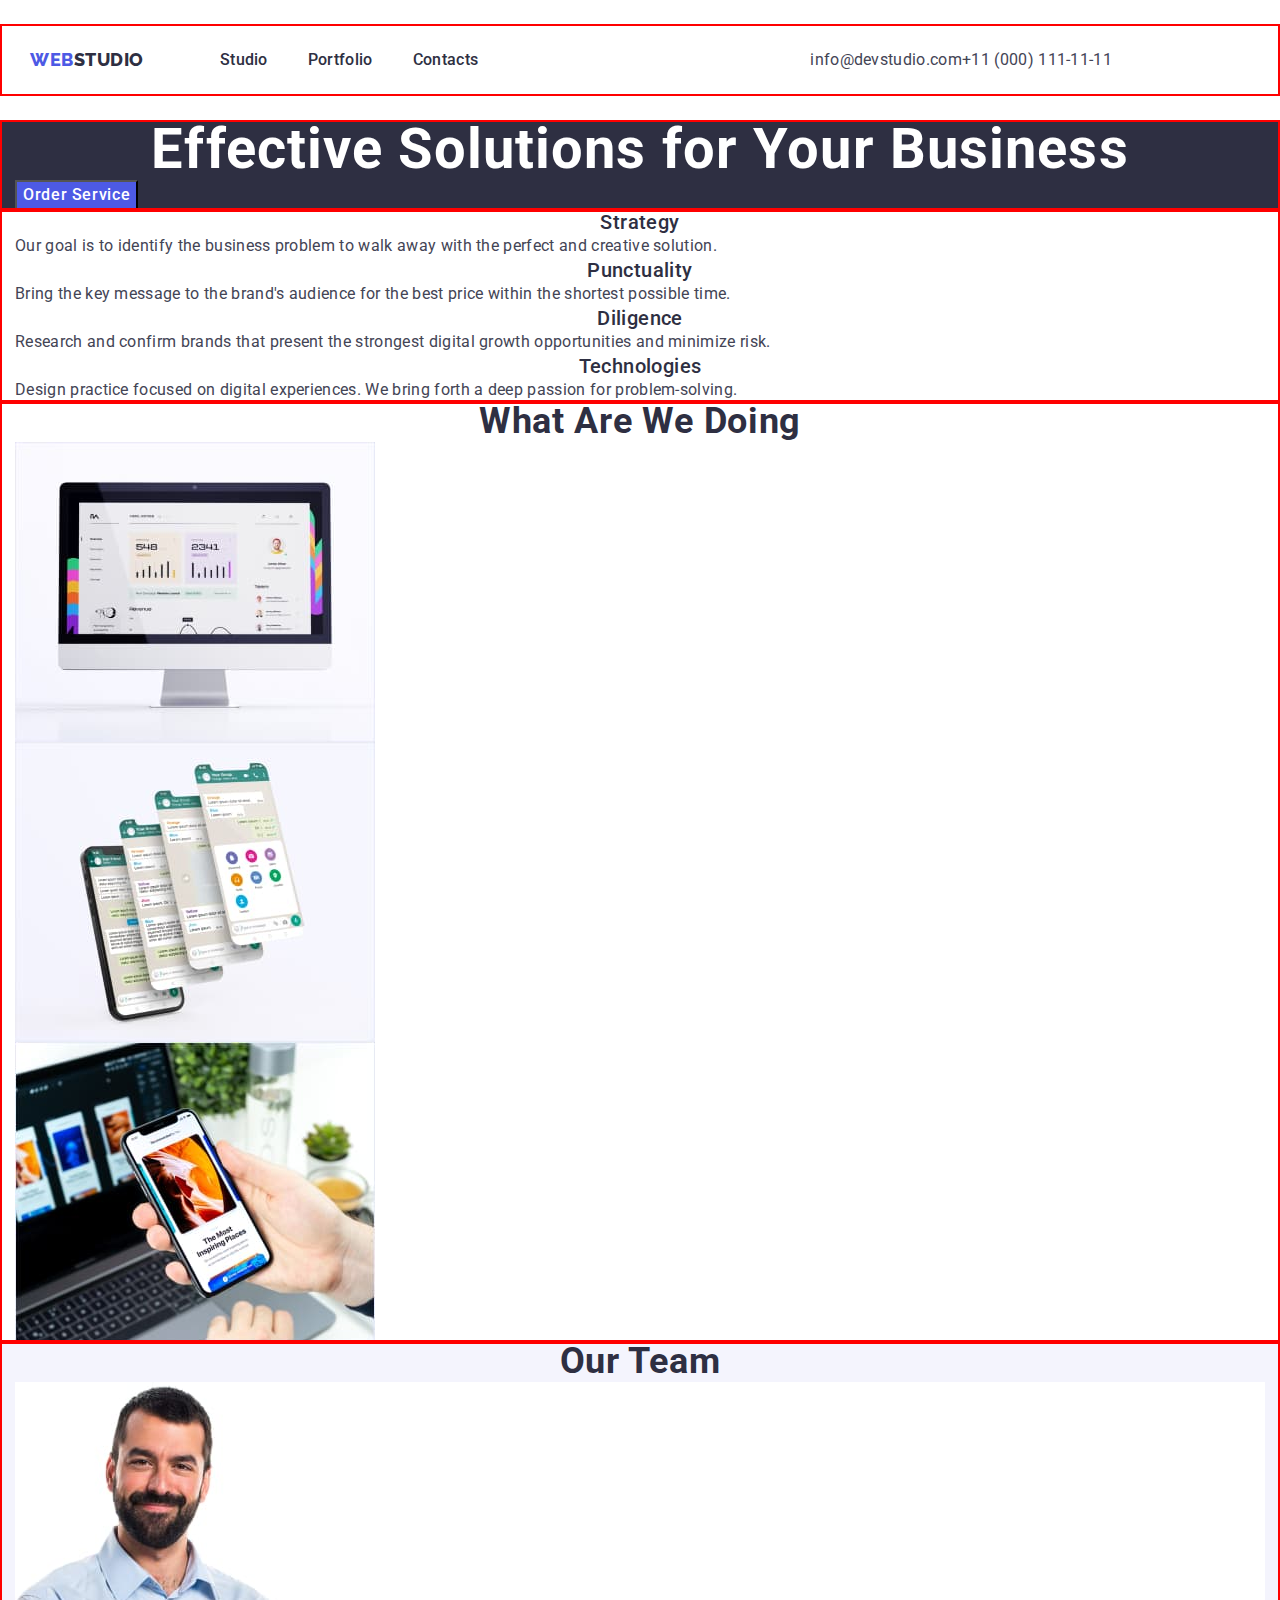
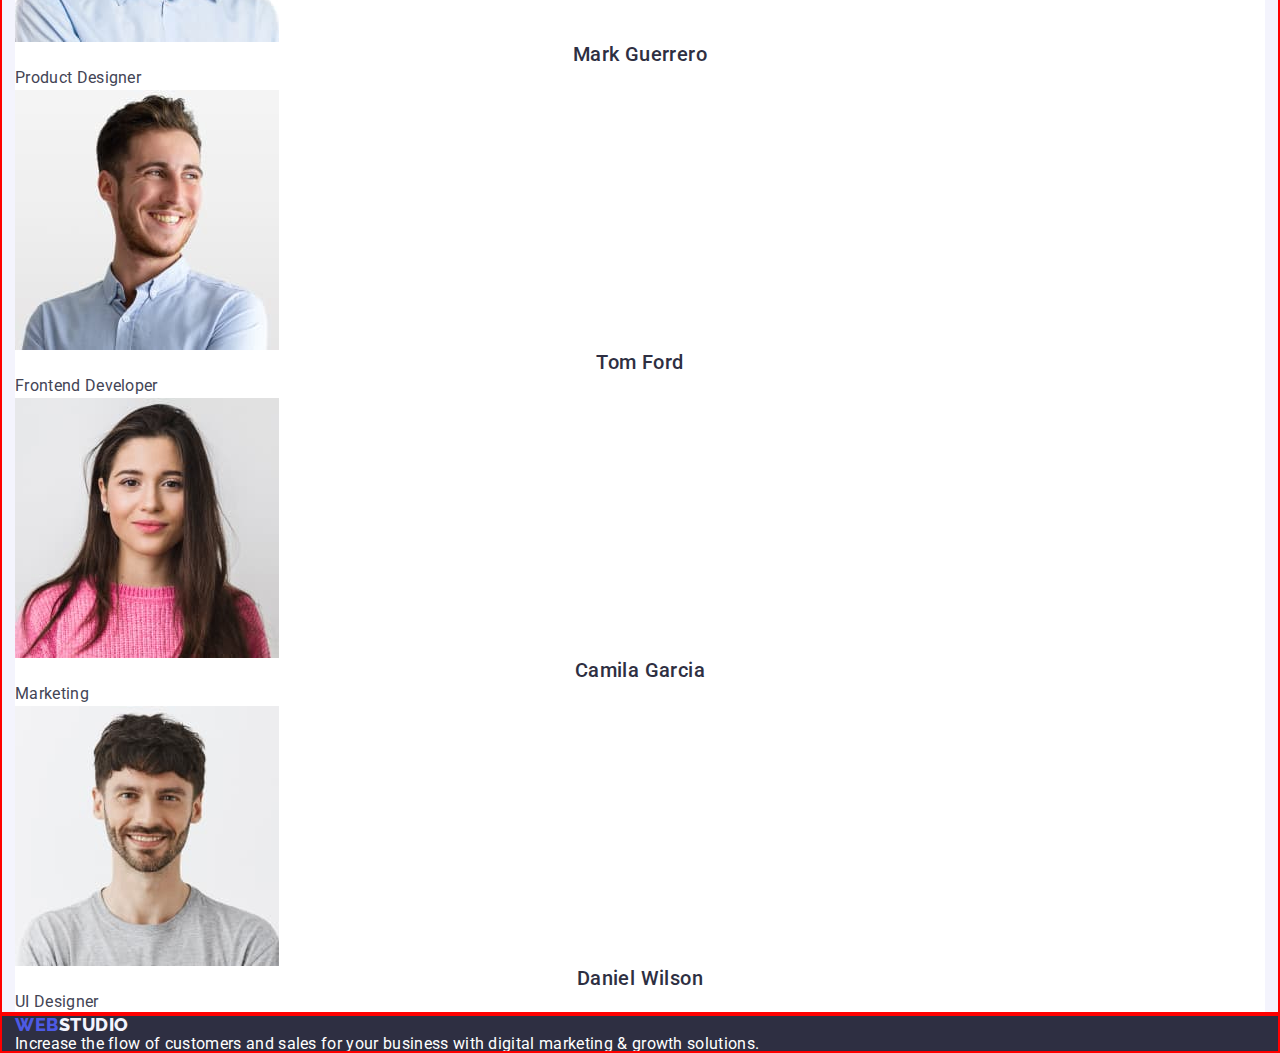
==== index.html @ abe0b6b9 "Home-work 03" ====
<!DOCTYPE html>
<html lang="en">
  <head>
    <meta charset="UTF-8" />
    <meta http-equiv="X-UA-Compatible" content="IE=edge" />
    <meta name="viewport" content="width=device-width, initial-scale=1.0" />
    <title>Document</title>
    <!--  font links  -->

    <link rel="preconnect" href="https://fonts.googleapis.com" />
    <link rel="preconnect" href="https://fonts.gstatic.com" crossorigin />
    <link
      href="https://fonts.googleapis.com/css2?family=Raleway:wght@800&family=Roboto:wght@400;500;700&display=swap"
      rel="stylesheet" />

    <!--  Nornalize  -->

    <link
      href="https://cdn.jsdelivr.net/npm/modern-normalize@1.1.0/modern-normalize.min.css"
      rel="stylesheet" />

    <!-- Style css -->

    <link rel="stylesheet" href="./css/style.css" />
  </head>
  <body>
    <!-- nav menu -->

    <header class="page-header">
      <div class="header-container container">
        <nav class="navigation">
          <a class="link nav-link" href="./index.html"
            >Web<span>Studio</span>
          </a>
          <ul class="list nav-list">
            <li>
              <a
                class="link nav-link-list"
                href="./index.html"
                target="_blank"
                rel="noreferrer noopener"
                >Studio</a
              >
            </li>
            <li>
              <a
                class="link nav-link-list"
                href="./portfolio.html"
                target="_blank"
                rel="noreferrer noopener"
                >Portfolio
              </a>
            </li>
            <li>
              <a class="link nav-link-list" href="">Contacts </a>
            </li>
          </ul>
        </nav>
        <address class="link contact">
          <ul class="list contact-list">
            <li>
              <a class="link contact-list-item" href="mailto:info@devstudio.com"
                >info@devstudio.com
              </a>
            </li>
            <li>
              <a class="link contact-list-item" href="tel:+110001111111"
                >+11 (000) 111-11-11
              </a>
            </li>
          </ul>
        </address>
      </div>
    </header>

    <!--   main   -->
    <main>
      <section class="hero">
        <div class="container">
          <h1 class="hero-title">Effective Solutions for Your Business</h1>
          <button class="pointer btn-dark" type="button">Order Service</button>
        </div>
      </section>
      <section class="strategy">
        <div class="container">
          <h2 class="title-desc" hidden>header2</h2>
          <ul class="list">
            <li>
              <h3 class="title-name">Strategy</h3>
              <p class="desc">
                Our goal is to identify the business problem to walk away with
                the perfect and creative solution.
              </p>
            </li>
            <li>
              <h3 class="title-name">Punctuality</h3>
              <p class="desc">
                Bring the key message to the brand's audience for the best price
                within the shortest possible time.
              </p>
            </li>
            <li>
              <h3 class="title-name">Diligence</h3>
              <p class="desc">
                Research and confirm brands that present the strongest digital
                growth opportunities and minimize risk.
              </p>
            </li>
            <li>
              <h3 class="title-name">Technologies</h3>
              <p class="desc">
                Design practice focused on digital experiences. We bring forth a
                deep passion for problem-solving.
              </p>
            </li>
          </ul>
        </div>
      </section>
      <section class="subjekt">
        <div class="container">
          <h2 class="title-desc">What are we doing</h2>
          <ul class="list">
            <li>
              <img
                src="./images/1.jpg"
                alt="a screen"
                width="360"
                height="300" />
            </li>
            <li>
              <img
                src="./images/rect.jpg"
                alt="a phones"
                width="360"
                height="300" />
            </li>
            <li>
              <img
                src="./images/rectangle.jpg"
                alt="a smartphone"
                width="360"
                height="300" />
            </li>
          </ul>
        </div>
      </section>
      <section class="team-content">
        <div class="container">
          <h2 class="title-desc">Our Team</h2>
          <ul class="list">
            <li class="team-list-item">
              <img
                src="./images/team/1.jpg"
                alt="Photo team member"
                width="264"
                height="260" />
              <h3 class="title-name">Mark Guerrero</h3>
              <p class="desc">Product Designer</p>
            </li>
            <li class="team-list-item">
              <img
                src="./images/team/2.jpg"
                alt="Photo team member"
                width="264"
                height="260" />
              <h3 class="title-name">Tom Ford</h3>
              <p class="desc">Frontend Developer</p>
            </li>
            <li class="team-list-item">
              <img
                src="./images/team/3.jpg"
                alt="Photo team member"
                width="264"
                height="260" />
              <h3 class="title-name">Camila Garcia</h3>
              <p class="desc">Marketing</p>
            </li>
            <li class="team-list-item">
              <img
                src="./images/team/4.jpg"
                alt="Photo team member"
                width="264"
                height="260" />
              <h3 class="title-name">Daniel Wilson</h3>
              <p class="desc">UI Designer</p>
            </li>
          </ul>
        </div>
      </section>
    </main>

    <!-- footer    -->
    <footer class="page-footer" id="contact">
      <div class="container">
        <a class="link footer-link" href="./index.html"
          >Web<span class="text">Studio</span></a
        >
        <p class="desc-dark">
          Increase the flow of customers and sales for your business with
          digital marketing &amp; growth solutions.
        </p>
      </div>
    </footer>
  </body>
</html>
---- css/style.css ----
:root {
  --font-family: "Roboto", sans-serif;
  --font-family-logo: "Raleway", sans-serif;

  --color-iris: rgba(77, 90, 229, 1);
  --color-ocean: rgba(64, 75, 191, 1);
  --color-white: rgba(255, 255, 255, 1);
  --color-navy-blue: rgba(46, 47, 66, 1);

  --color-green: rgba(49, 208, 170, 1);
  --color-slate: rgba(67, 68, 85, 1);
  --color-cornflower: rgba(231, 233, 252, 1);
  --color-navy-blue-modal: rgba(46, 47, 66, 0.4);
  --color-grey: rgba(46, 47, 66, 0.7);
  --color-cloud: rgba(244, 244, 253, 1);
  --color-dairy: rgba(252, 252, 252, 1);
}
* {
  box-sizing: border-box;
}

/* resrt start */

ul {
  margin: 0;
  padding: 0;
  list-style: none;
}

h1,
h2,
h3,
h4,
h5,
h6,
p {
  margin: 0;
}

img {
  display: block;
}

.list {
  list-style: none;
  margin: 0;
  padding: 0;
}

.link {
  text-decoration: none;
  font-style: normal;
}
/* resrt end */

.container {
  width: 1158 px;
  margin-right: auto;
  margin-left: auto;
  padding-left: 15px;
  padding-right: 15px;

  outline: 2px solid red;
  outline-offset: -2px;
}

body {
  font-family: var(--font-family);
  color: var(--color-slate);
  background-color: var(--color-white);
}

/* nav style */

.header-container,
.navigation {
  display: flex;
  flex-direction: row;
  align-items: center;
  margin-top: 24px;
  margin-bottom: 24px;
}

.nav-link {
  font-family: var(--font-family-logo);
  font-weight: 800;
  font-size: 18px;
  line-height: 1.17;
  letter-spacing: 0.03em;
  text-transform: uppercase;
  color: var(--color-iris);
  /* pozition */
  margin-right: 76px;
  margin-left: 15px;
}

.nav-link > span {
  font-family: var(--font-family-logo);
  font-weight: 800;
  font-size: 18px;
  line-height: 1.17;
  letter-spacing: 0.03em;
  text-transform: uppercase;
  color: var(--color-navy-blue);
}

.contact-list-mail {
  margin-right: 40px;
}
.contact-list-tel {
  margin-right: 15px;
}

.tel {
  margin-right: 156px;
}

.nav-list {
  display: flex;
  flex-direction: row;
  align-items: flex-start;
  gap: 40px;
  margin-right: 332px;
}

.contact-list {
  display: flex;
  flex-direction: row;
  align-items: center;
}
.footer-link {
  font-family: var(--font-family-logo);
  font-weight: 800;
  font-size: 18px;
  line-height: 1.17;
  letter-spacing: 0.03em;
  text-transform: uppercase;
  color: var(--color-iris);
}
.text {
  font-family: var(--font-family-logo);
  font-weight: 800;
  font-size: 18px;
  line-height: 1.17;
  letter-spacing: 0.03em;
  text-transform: uppercase;
  color: var(--color-cloud);
}
.nav-link-list {
  font-weight: 500;
  font-size: 16px;
  line-height: 1.5;
  color: var(--color-navy-blue);
  letter-spacing: 0.02em;
}
.nav-link-list:hover,
.nav-link-list:focus {
  color: var(--color-ocean);
}
.contact-list-item {
  font-weight: 400;
  font-size: 16px;
  line-height: 1.5;
  color: var(--color-slate);
  letter-spacing: 0.02em;
}
.contact-list-item:active,
.contact-list-item:hover,
.contact-list-item:focus {
  color: var(--color-ocean);
}
.hero {
  background-color: var(--color-navy-blue);
}
.hero-title {
  font-weight: 700;
  font-size: 56px;
  line-height: 1.07;
  color: var(--color-white);
  text-align: center;
  letter-spacing: 0.02em;
}
.pointer {
  cursor: pointer;
}
.btn-dark {
  font-family: var(--font-family);
  font-weight: 500;
  font-size: 16px;
  line-height: 1.5;
  color: var(--color-white);
  background-color: var(--color-iris);
  letter-spacing: 0.04em;
}
.btn-iris {
  font-family: var(--font-family);
  font-weight: 500;
  font-size: 16px;
  line-height: 1.5;
  color: var(--color-iris);
  background-color: var(--color-cloud);
  letter-spacing: 0.04em;
}
.btn-dark:hover,
.btn-iris:hover,
.btn-dark:focus,
.btn-iris:focus {
  color: var(--color-white);
  background-color: var(--color-ocean);
}
.title-desc {
  font-weight: 700;
  font-size: 36px;
  line-height: 1.11;
  text-align: center;
  letter-spacing: 0.02em;
  text-transform: capitalize;
  color: var(--color-navy-blue);
}
.title-name {
  font-weight: 500;
  font-size: 20px;
  line-height: 1.2;
  text-align: center;
  letter-spacing: 0.02em;
  text-transform: capitalize;
  color: var(--color-navy-blue);
}
.desc {
  font-weight: 400;
  font-size: 16px;
  line-height: 1.5;
  letter-spacing: 0.02em;
  color: var(--color-slate);
}
.desc-dark {
  font-weight: 400;
  font-size: 16px;
  line-height: 1.11;
  color: var(--color-white);
  background-color: #2e2f42;
  letter-spacing: 0.02em;
}
.team-content {
  background-color: var(--color-cloud);
}
.team-list-item {
  background-color: var(--color-white);
}
.page-footer {
  background-color: var(--color-navy-blue);
}
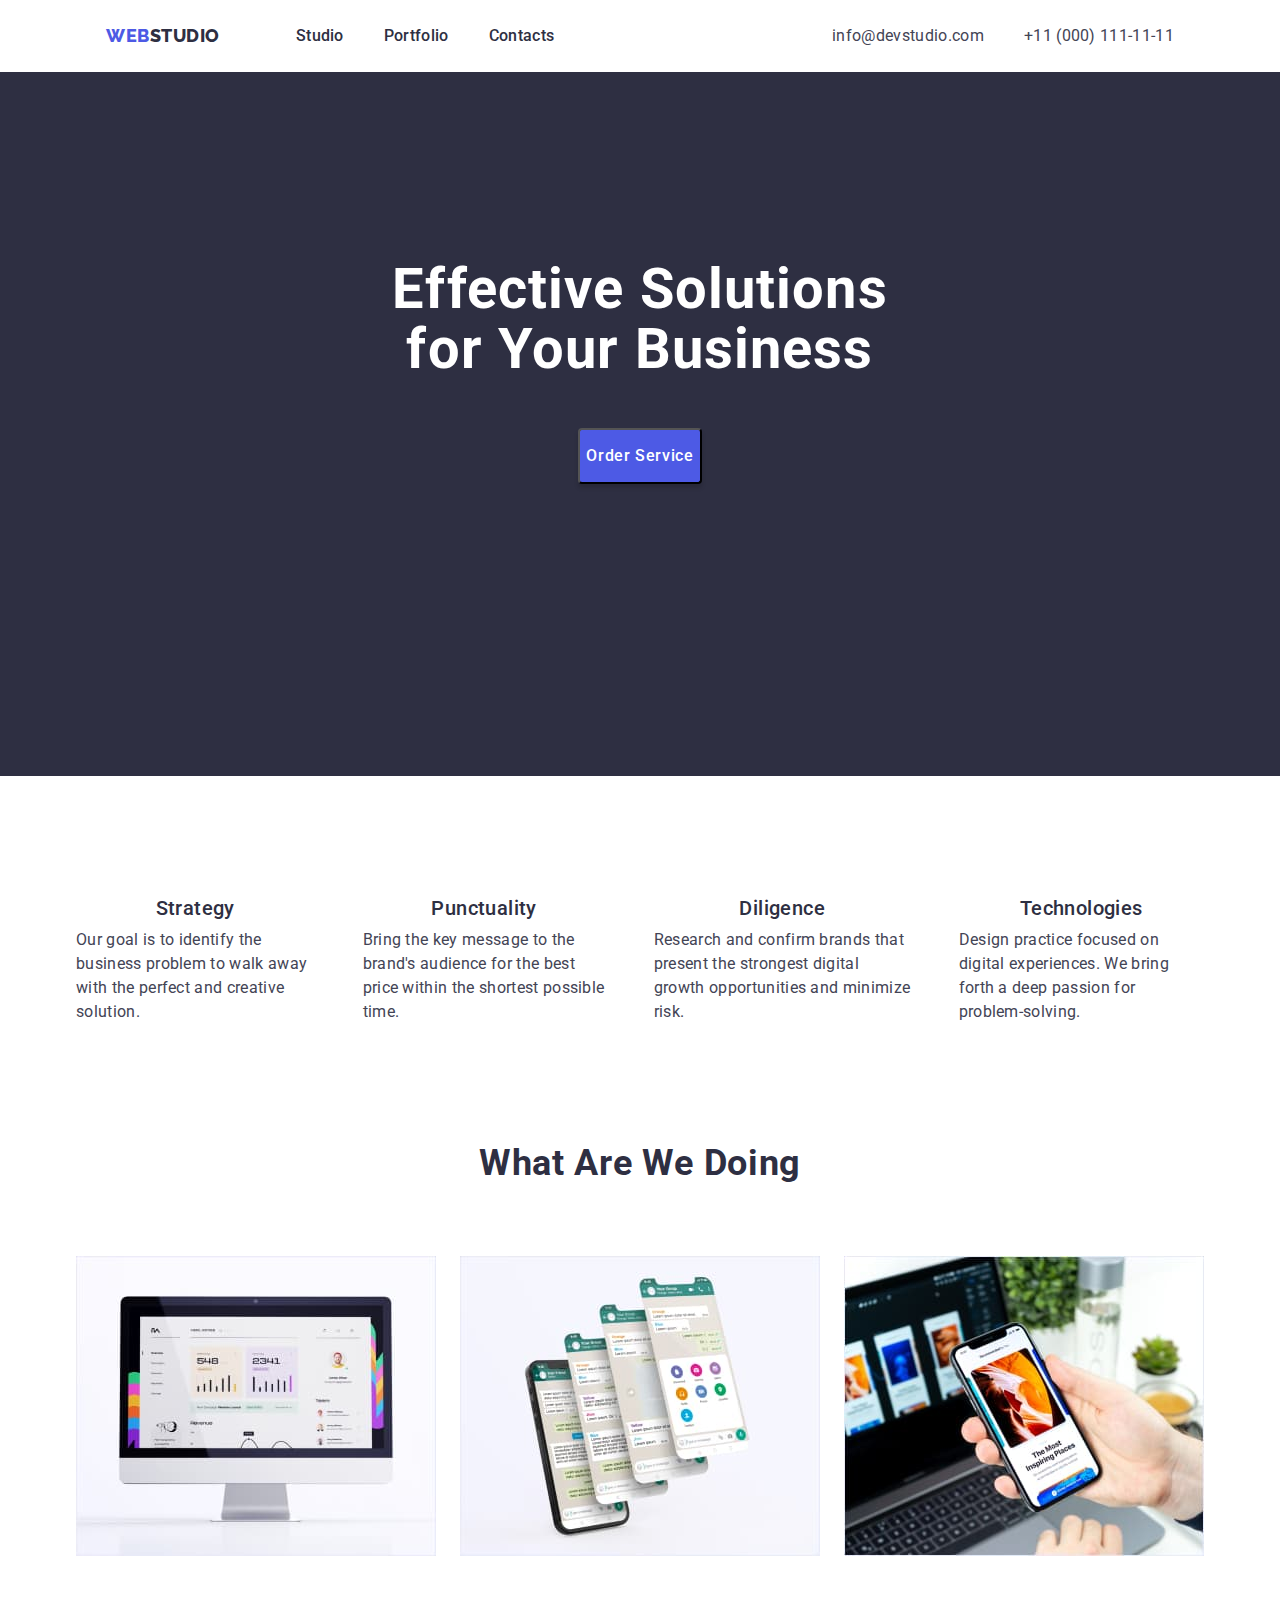
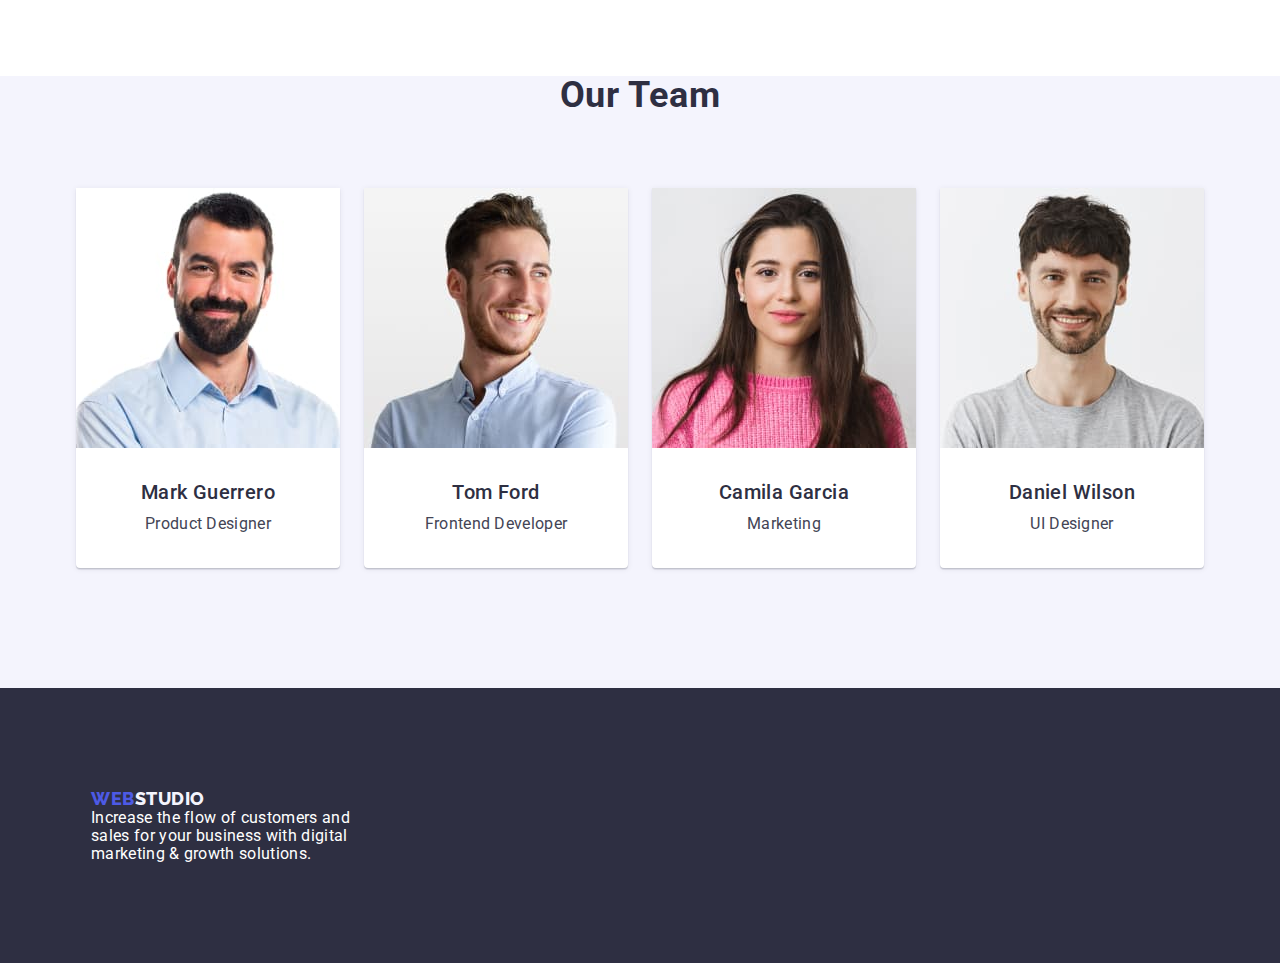
==== commit 90d73eb1: "home work css" ====
--- a/index.html
+++ b/index.html
@@ -76,37 +76,37 @@
     <!--   main   -->
     <main>
       <section class="hero">
-        <div class="container">
+        <div class="hero-container container">
           <h1 class="hero-title">Effective Solutions for Your Business</h1>
-          <button class="pointer btn-dark" type="button">Order Service</button>
+          <button class="btn btn-dark" type="button">Order Service</button>
         </div>
       </section>
       <section class="strategy">
-        <div class="container">
-          <h2 class="title-desc" hidden>header2</h2>
-          <ul class="list">
-            <li>
+        <div class="list-container container">
+          <h2 class="visually-hidden" hidden>header2</h2>
+          <ul class="list-content list">
+            <li class="list-content-item">
               <h3 class="title-name">Strategy</h3>
               <p class="desc">
                 Our goal is to identify the business problem to walk away with
                 the perfect and creative solution.
               </p>
             </li>
-            <li>
+            <li class="list-content-item">
               <h3 class="title-name">Punctuality</h3>
               <p class="desc">
                 Bring the key message to the brand's audience for the best price
                 within the shortest possible time.
               </p>
             </li>
-            <li>
+            <li class="list-content-item">
               <h3 class="title-name">Diligence</h3>
               <p class="desc">
                 Research and confirm brands that present the strongest digital
                 growth opportunities and minimize risk.
               </p>
             </li>
-            <li>
+            <li class="list-content-item">
               <h3 class="title-name">Technologies</h3>
               <p class="desc">
                 Design practice focused on digital experiences. We bring forth a
@@ -117,24 +117,24 @@
         </div>
       </section>
       <section class="subjekt">
-        <div class="container">
+        <div class="content-container container">
           <h2 class="title-desc">What are we doing</h2>
-          <ul class="list">
-            <li>
+          <ul class="part-list list">
+            <li class="part-list-item">
               <img
                 src="./images/1.jpg"
                 alt="a screen"
                 width="360"
                 height="300" />
             </li>
-            <li>
+            <li class="part-list-item">
               <img
                 src="./images/rect.jpg"
                 alt="a phones"
                 width="360"
                 height="300" />
             </li>
-            <li>
+            <li class="part-list-item">
               <img
                 src="./images/rectangle.jpg"
                 alt="a smartphone"
@@ -145,11 +145,12 @@
         </div>
       </section>
       <section class="team-content">
-        <div class="container">
+        <div class="team-container container">
           <h2 class="title-desc">Our Team</h2>
-          <ul class="list">
-            <li class="team-list-item">
-              <img
+          <ul class="team-list list">
+            <li class="team-list-item">
+              <img
+                class="team-img"
                 src="./images/team/1.jpg"
                 alt="Photo team member"
                 width="264"
@@ -159,6 +160,7 @@
             </li>
             <li class="team-list-item">
               <img
+                class="team-img"
                 src="./images/team/2.jpg"
                 alt="Photo team member"
                 width="264"
@@ -168,6 +170,7 @@
             </li>
             <li class="team-list-item">
               <img
+                class="team-img"
                 src="./images/team/3.jpg"
                 alt="Photo team member"
                 width="264"
@@ -177,6 +180,7 @@
             </li>
             <li class="team-list-item">
               <img
+                class="team-img"
                 src="./images/team/4.jpg"
                 alt="Photo team member"
                 width="264"
@@ -191,10 +195,10 @@
 
     <!-- footer    -->
     <footer class="page-footer" id="contact">
-      <div class="container">
+      <div class="footer-container container">
         <a class="link footer-link" href="./index.html"
-          >Web<span class="text">Studio</span></a
-        >
+          >Web<span class="text">Studio</span>
+        </a>
         <p class="desc-dark">
           Increase the flow of customers and sales for your business with
           digital marketing &amp; growth solutions.
--- a/css/style.css
+++ b/css/style.css
@@ -14,6 +14,8 @@
   --color-grey: rgba(46, 47, 66, 0.7);
   --color-cloud: rgba(244, 244, 253, 1);
   --color-dairy: rgba(252, 252, 252, 1);
+
+  --indent: 24px;
 }
 * {
   box-sizing: border-box;
@@ -39,6 +41,8 @@
 
 img {
   display: block;
+  max-width: 100%;
+  height: auto;
 }
 
 .list {
@@ -57,11 +61,9 @@
   width: 1158 px;
   margin-right: auto;
   margin-left: auto;
-  padding-left: 15px;
-  padding-right: 15px;
-
-  outline: 2px solid red;
-  outline-offset: -2px;
+
+  /* outline: 2px solid red;
+  outline-offset: -2px;*/
 }
 
 body {
@@ -72,13 +74,21 @@
 
 /* nav style */
 
-.header-container,
+.header-container {
+  display: flex;
+  flex-direction: row;
+  align-items: center;
+  justify-content: space-between;
+  padding-left: 15px;
+  padding-right: 15px;
+}
+
 .navigation {
   display: flex;
   flex-direction: row;
   align-items: center;
-  margin-top: 24px;
-  margin-bottom: 24px;
+  justify-content: space-between;
+  margin-right: auto;
 }
 
 .nav-link {
@@ -104,30 +114,252 @@
   color: var(--color-navy-blue);
 }
 
-.contact-list-mail {
-  margin-right: 40px;
-}
-.contact-list-tel {
-  margin-right: 15px;
-}
-
-.tel {
-  margin-right: 156px;
-}
-
 .nav-list {
   display: flex;
   flex-direction: row;
   align-items: flex-start;
   gap: 40px;
-  margin-right: 332px;
+  padding-top: 24px;
+  padding-bottom: 24px;
 }
 
 .contact-list {
   display: flex;
+  align-items: center;
+  justify-content: space-between;
+  gap: 40px;
+  margin-right: 15px;
+  padding-top: 24px;
+  padding-bottom: 24px;
+}
+
+.nav-link-list {
+  font-weight: 500;
+  font-size: 16px;
+  line-height: 1.5;
+  color: var(--color-navy-blue);
+  letter-spacing: 0.02em;
+}
+.nav-link-list:hover,
+.nav-link-list:focus {
+  color: var(--color-ocean);
+}
+
+.contact-list-item:active,
+.contact-list-item:hover,
+.contact-list-item:focus {
+  color: var(--color-ocean);
+}
+
+.contact-list-item {
+  font-weight: 400;
+  font-size: 16px;
+  line-height: 1.5;
+  color: var(--color-slate);
+  letter-spacing: 0.02em;
+}
+
+/* HERO SECTION */
+
+.hero-container {
+  display: block;
+  padding-top: 188px;
+  padding-bottom: 292px;
+}
+
+.hero-title {
+  margin-left: auto;
+  margin-right: auto;
+  margin-bottom: 48px;
+}
+
+.text {
+  font-family: var(--font-family-logo);
+  font-weight: 800;
+  font-size: 18px;
+  line-height: 1.17;
+  letter-spacing: 0.03em;
+  text-transform: uppercase;
+  color: var(--color-cloud);
+}
+
+.hero {
+  background-color: var(--color-navy-blue);
+}
+
+.hero-title {
+  font-weight: 700;
+  font-size: 56px;
+  line-height: 1.07;
+  color: var(--color-white);
+  text-align: center;
+  letter-spacing: 0.02em;
+  width: 496px;
+  height: 120px;
+}
+
+.btn {
+  display: block;
+  max-width: 169px;
+  min-height: 56px;
+  padding: 16px, 32px;
+  margin-left: auto;
+  margin-right: auto;
+}
+
+.btn-dark {
+  font-family: var(--font-family);
+  font-weight: 500;
+  font-size: 16px;
+  line-height: 1.5;
+  color: var(--color-white);
+  background-color: var(--color-iris);
+  letter-spacing: 0.04em;
+  cursor: pointer;
+  box-shadow: 0px 4px 4px rgba(0, 0, 0, 0.15);
+  border-radius: 4px;
+}
+
+.btn-iris {
+  font-family: var(--font-family);
+  font-weight: 500;
+  font-size: 16px;
+  line-height: 1.5;
+  color: var(--color-iris);
+  background-color: var(--color-cloud);
+  letter-spacing: 0.04em;
+  cursor: pointer;
+  border: 1px solid var(--color-cornflower);
+  border-radius: 4px;
+}
+
+.btn-dark:hover,
+.btn-iris:hover,
+.btn-dark:focus,
+.btn-iris:focus {
+  color: var(--color-white);
+  background-color: var(--color-ocean);
+}
+
+/* SECONDER SECTION strategy */
+
+.list-container {
+  display: flex;
+  width: 1128px;
+  align-items: flex-start;
+  justify-content: space-between;
+}
+
+.list-content {
+  display: flex;
+  align-items: flex-start;
+  padding-top: 120px;
+  padding-bottom: 120px;
+  gap: 24px;
+}
+
+.list-content-item {
+  margin-right: 24px;
+}
+
+.title {
+  margin-bottom: 8px;
+}
+
+.list-content-item:last-child {
+  margin-right: 0;
+}
+
+.visually-hidden {
+  position: absolute;
+  width: 1px;
+  height: 1px;
+  margin: -1px;
+  border: 0;
+  padding: 0;
+
+  white-space: nowrap;
+  clip-path: inset(100%);
+  clip: rect(0 0 0 0);
+  overflow: hidden;
+}
+
+/* subjekt */
+.header-container,
+.content-container,
+.team-container,
+.footer-container,
+.portfolio-container {
+  width: 1128px;
+}
+
+.part-list,
+.team-list {
+  display: flex;
   flex-direction: row;
   align-items: center;
-}
+  justify-content: space-between;
+  gap: 24px;
+  padding-bottom: 120px;
+}
+
+.title-desc {
+  font-weight: 700;
+  font-size: 36px;
+  line-height: 1.11;
+  text-align: center;
+  letter-spacing: 0.02em;
+  text-transform: capitalize;
+  color: var(--color-navy-blue);
+  margin-bottom: 72px;
+}
+
+.title-name {
+  font-weight: 500;
+  font-size: 20px;
+  line-height: 1.2;
+  text-align: center;
+  letter-spacing: 0.02em;
+  text-transform: capitalize;
+  color: var(--color-navy-blue);
+  margin-bottom: 8px;
+}
+.desc {
+  font-weight: 400;
+  font-size: 16px;
+  line-height: 1.5;
+  letter-spacing: 0.02em;
+  color: var(--color-slate);
+}
+
+/* TEAM SECTION */
+
+.team-content {
+  background-color: var(--color-cloud);
+}
+.team-list-item {
+  background-color: var(--color-white);
+  display: flex;
+  flex-direction: column;
+  justify-content: center;
+  align-items: center;
+  padding: 0px 0px 32px;
+  box-shadow: 0px 1px 6px rgba(46, 47, 66, 0.08),
+    0px 1px 1px rgba(46, 47, 66, 0.16), 0px 2px 1px rgba(46, 47, 66, 0.08);
+  border-radius: 0px 0px 4px 4px;
+}
+
+.team-img {
+  margin-bottom: 32px;
+}
+
+/* footer */
+
+.page-footer {
+  background-color: var(--color-navy-blue);
+  padding-top: 100px;
+}
+
 .footer-link {
   font-family: var(--font-family-logo);
   font-weight: 800;
@@ -136,88 +368,82 @@
   letter-spacing: 0.03em;
   text-transform: uppercase;
   color: var(--color-iris);
-}
-.text {
-  font-family: var(--font-family-logo);
-  font-weight: 800;
-  font-size: 18px;
-  line-height: 1.17;
-  letter-spacing: 0.03em;
-  text-transform: uppercase;
-  color: var(--color-cloud);
-}
-.nav-link-list {
-  font-weight: 500;
-  font-size: 16px;
-  line-height: 1.5;
-  color: var(--color-navy-blue);
-  letter-spacing: 0.02em;
-}
-.nav-link-list:hover,
-.nav-link-list:focus {
-  color: var(--color-ocean);
-}
-.contact-list-item {
+  margin-left: 15px;
+  margin-bottom: 16px;
+  padding-top: 100px;
+}
+
+.desc-dark {
   font-weight: 400;
   font-size: 16px;
-  line-height: 1.5;
-  color: var(--color-slate);
-  letter-spacing: 0.02em;
-}
-.contact-list-item:active,
-.contact-list-item:hover,
-.contact-list-item:focus {
-  color: var(--color-ocean);
-}
-.hero {
-  background-color: var(--color-navy-blue);
-}
-.hero-title {
-  font-weight: 700;
-  font-size: 56px;
-  line-height: 1.07;
+  line-height: 1.11;
   color: var(--color-white);
-  text-align: center;
-  letter-spacing: 0.02em;
-}
-.pointer {
-  cursor: pointer;
-}
-.btn-dark {
-  font-family: var(--font-family);
-  font-weight: 500;
-  font-size: 16px;
-  line-height: 1.5;
-  color: var(--color-white);
-  background-color: var(--color-iris);
-  letter-spacing: 0.04em;
-}
-.btn-iris {
-  font-family: var(--font-family);
-  font-weight: 500;
-  font-size: 16px;
-  line-height: 1.5;
-  color: var(--color-iris);
-  background-color: var(--color-cloud);
-  letter-spacing: 0.04em;
-}
-.btn-dark:hover,
-.btn-iris:hover,
-.btn-dark:focus,
-.btn-iris:focus {
-  color: var(--color-white);
-  background-color: var(--color-ocean);
-}
-.title-desc {
-  font-weight: 700;
-  font-size: 36px;
-  line-height: 1.11;
-  text-align: center;
-  letter-spacing: 0.02em;
-  text-transform: capitalize;
-  color: var(--color-navy-blue);
-}
-.title-name {
+  background-color: #2e2f42;
+  letter-spacing: 0.02em;
+  width: 264px;
+  margin-right: 1020px;
+  margin-left: 15px;
+  padding-bottom: 100px;
+}
+
+/* PORTFOLIO BUTTON */
+
+.btn-list {
+  display: flex;
+  flex-direction: row;
+  align-items: center;
+  justify-content: center;
+  gap: 24px;
+  margin-top: 96px;
+  margin-bottom: 72px;
+}
+
+.btn-all {
+  max-width: 69px;
+  min-height: 48px;
+  padding: 12px 24px;
+}
+
+.btn-web {
+  max-width: 120px;
+  min-height: 48px;
+  padding: 12px 24px;
+}
+
+.btn-app {
+  max-width: 78px;
+  min-height: 48px;
+  padding: 12px 24px;
+}
+
+.btn-design {
+  max-width: 101px;
+  min-height: 48px;
+  padding: 12px 24px;
+}
+
+.btn-market {
+  max-width: 126px;
+  min-height: 48px;
+  padding: 12px 24px;
+}
+.row-list {
+  display: flex;
+  flex-wrap: wrap;
+  gap: var(--indent);
+  padding-bottom: 120px;
+}
+
+.row-list-item {
+  flex-basis: calc((100%-48px) / 3);
+}
+
+.row-img,
+.row-text {
+  margin-bottom: 32px;
+}
+
+.row-titel {
   font-weight: 500;
   font-size: 20px;
   line-height: 1.2;
@@ -226,27 +452,3 @@
   text-transform: capitalize;
   color: var(--color-navy-blue);
 }
-.desc {
-  font-weight: 400;
-  font-size: 16px;
-  line-height: 1.5;
-  letter-spacing: 0.02em;
-  color: var(--color-slate);
-}
-.desc-dark {
-  font-weight: 400;
-  font-size: 16px;
-  line-height: 1.11;
-  color: var(--color-white);
-  background-color: #2e2f42;
-  letter-spacing: 0.02em;
-}
-.team-content {
-  background-color: var(--color-cloud);
-}
-.team-list-item {
-  background-color: var(--color-white);
-}
-.page-footer {
-  background-color: var(--color-navy-blue);
-}
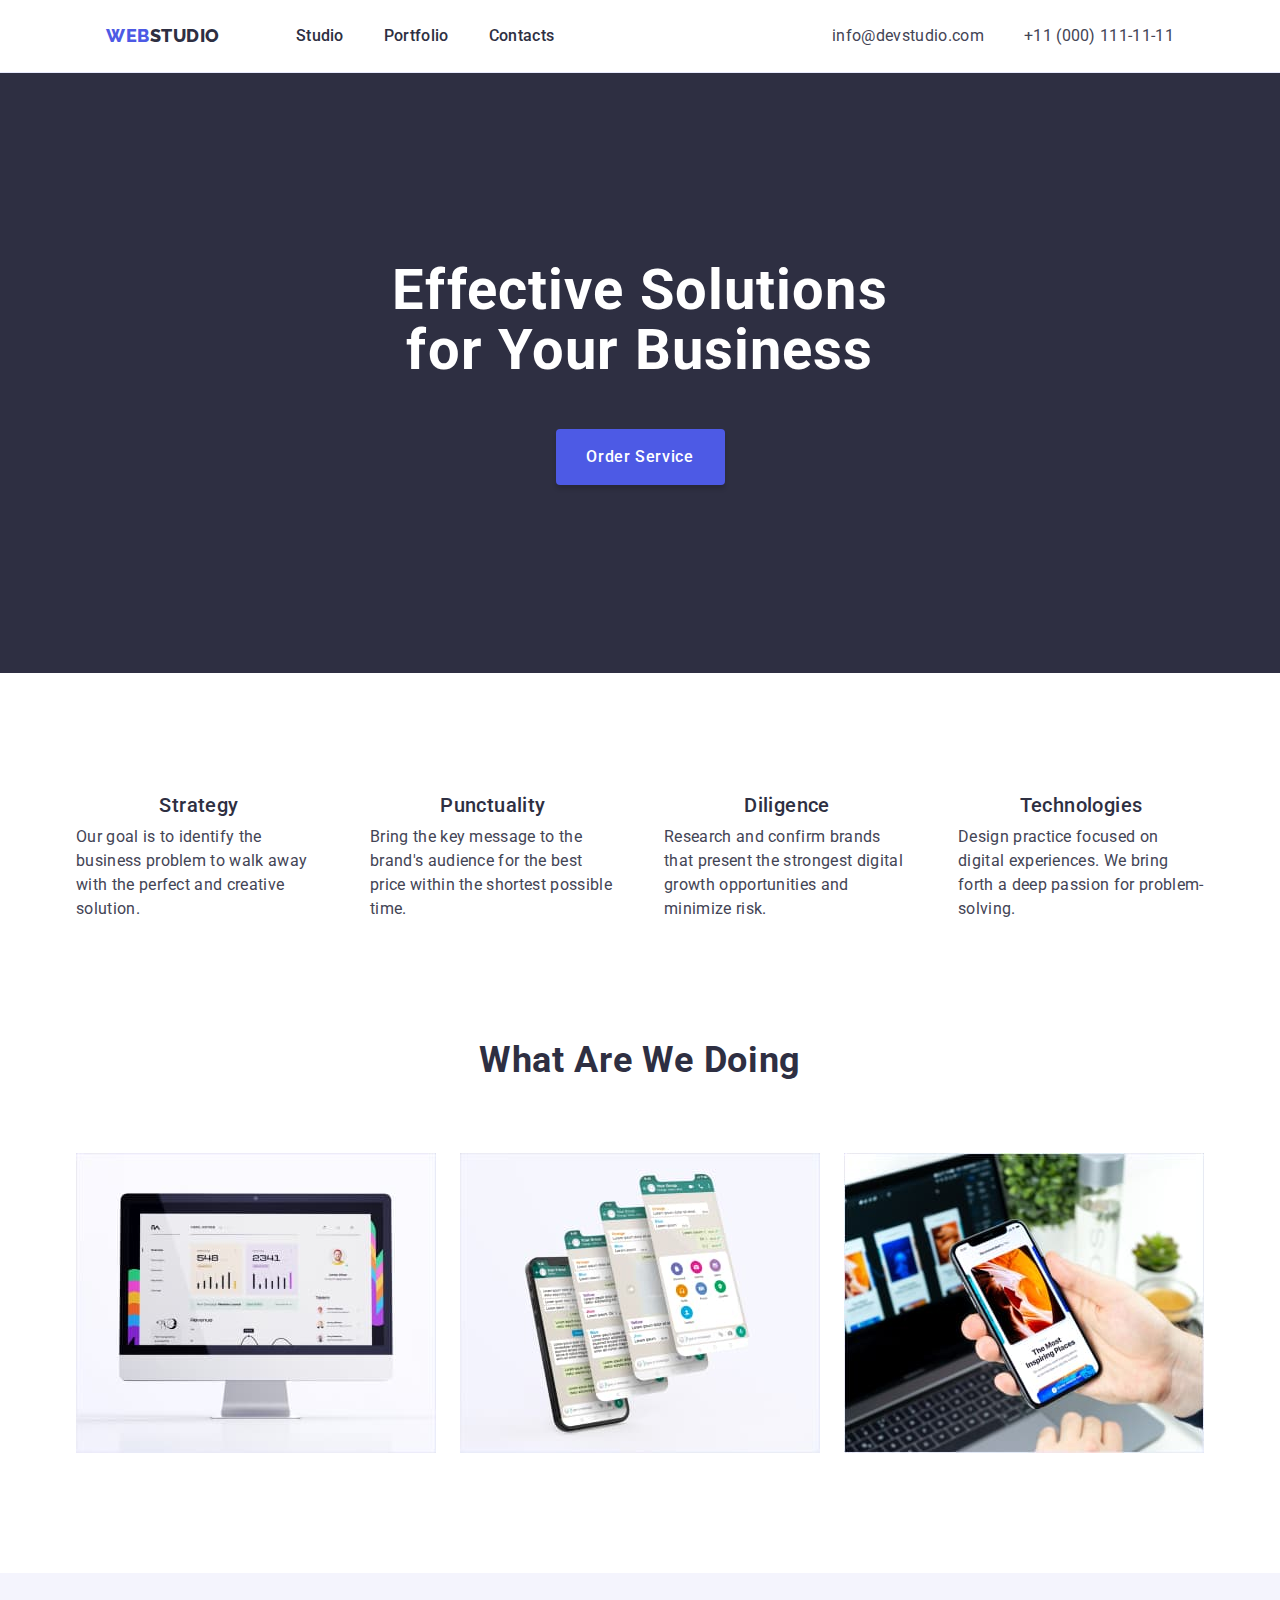
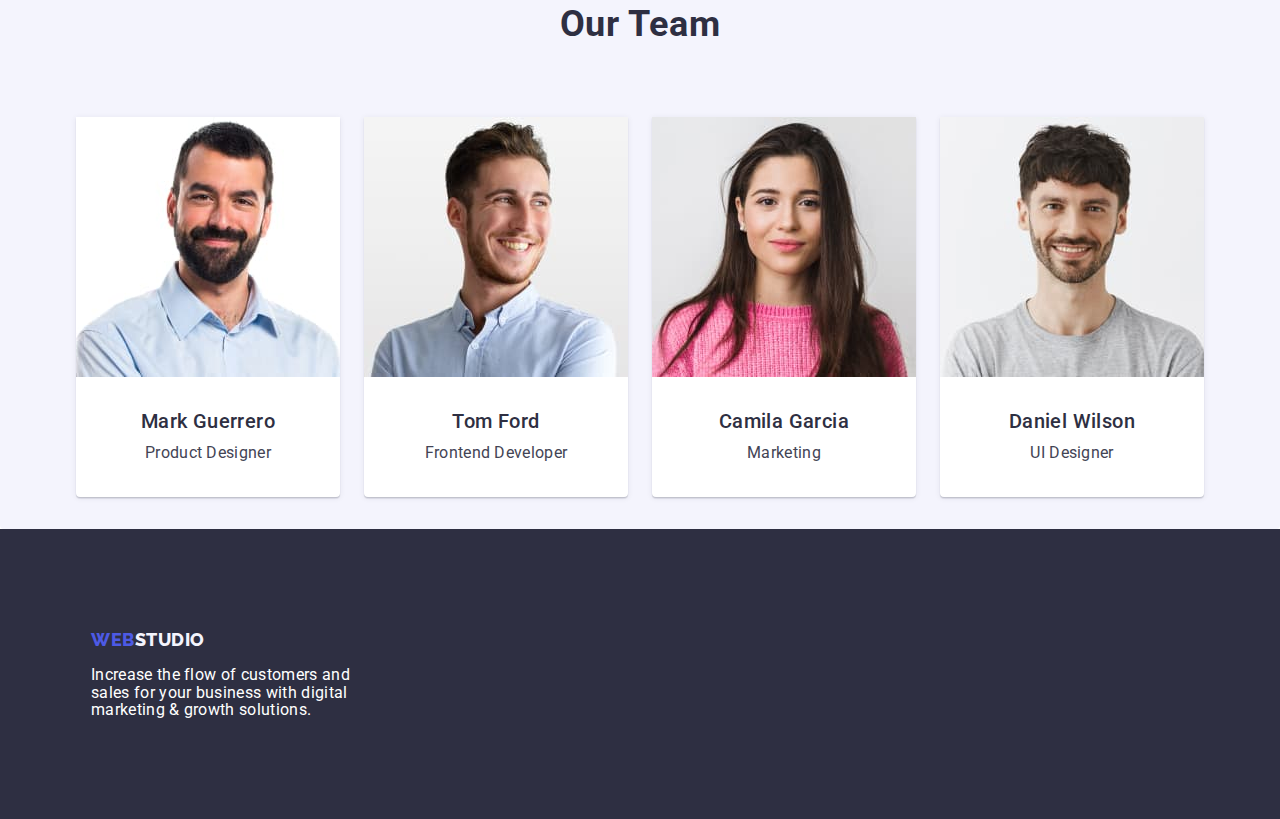
==== commit 2078268f: "fix css" ====
--- a/index.html
+++ b/index.html
@@ -156,7 +156,7 @@
                 width="264"
                 height="260" />
               <h3 class="title-name">Mark Guerrero</h3>
-              <p class="desc">Product Designer</p>
+              <p class="team-text">Product Designer</p>
             </li>
             <li class="team-list-item">
               <img
@@ -166,7 +166,7 @@
                 width="264"
                 height="260" />
               <h3 class="title-name">Tom Ford</h3>
-              <p class="desc">Frontend Developer</p>
+              <p class="team-text">Frontend Developer</p>
             </li>
             <li class="team-list-item">
               <img
@@ -176,7 +176,7 @@
                 width="264"
                 height="260" />
               <h3 class="title-name">Camila Garcia</h3>
-              <p class="desc">Marketing</p>
+              <p class="team-text">Marketing</p>
             </li>
             <li class="team-list-item">
               <img
@@ -186,7 +186,7 @@
                 width="264"
                 height="260" />
               <h3 class="title-name">Daniel Wilson</h3>
-              <p class="desc">UI Designer</p>
+              <p class="team-text">UI Designer</p>
             </li>
           </ul>
         </div>
--- a/css/style.css
+++ b/css/style.css
@@ -58,7 +58,7 @@
 /* resrt end */
 
 .container {
-  width: 1158 px;
+  width: 1158px;
   margin-right: auto;
   margin-left: auto;
 
@@ -81,6 +81,10 @@
   justify-content: space-between;
   padding-left: 15px;
   padding-right: 15px;
+}
+
+.page-header {
+  border-bottom: 1px solid var(--color-cornflower);
 }
 
 .navigation {
@@ -112,6 +116,8 @@
   letter-spacing: 0.03em;
   text-transform: uppercase;
   color: var(--color-navy-blue);
+  padding-top: 24px;
+  padding-bottom: 24px;
 }
 
 .nav-list {
@@ -161,16 +167,14 @@
 
 /* HERO SECTION */
 
+.hero {
+  padding-top: 188px;
+  padding-bottom: 188px;
+  background-color: var(--color-navy-blue);
+}
+
 .hero-container {
   display: block;
-  padding-top: 188px;
-  padding-bottom: 292px;
-}
-
-.hero-title {
-  margin-left: auto;
-  margin-right: auto;
-  margin-bottom: 48px;
 }
 
 .text {
@@ -183,10 +187,6 @@
   color: var(--color-cloud);
 }
 
-.hero {
-  background-color: var(--color-navy-blue);
-}
-
 .hero-title {
   font-weight: 700;
   font-size: 56px;
@@ -196,11 +196,15 @@
   letter-spacing: 0.02em;
   width: 496px;
   height: 120px;
+  max-width: 496px;
+  margin-left: auto;
+  margin-right: auto;
+  margin-bottom: 48px;
 }
 
 .btn {
   display: block;
-  max-width: 169px;
+  min-width: 169px;
   min-height: 56px;
   padding: 16px, 32px;
   margin-left: auto;
@@ -218,30 +222,21 @@
   cursor: pointer;
   box-shadow: 0px 4px 4px rgba(0, 0, 0, 0.15);
   border-radius: 4px;
-}
-
-.btn-iris {
-  font-family: var(--font-family);
-  font-weight: 500;
-  font-size: 16px;
-  line-height: 1.5;
-  color: var(--color-iris);
-  background-color: var(--color-cloud);
-  letter-spacing: 0.04em;
-  cursor: pointer;
-  border: 1px solid var(--color-cornflower);
-  border-radius: 4px;
+  border: none;
 }
 
 .btn-dark:hover,
-.btn-iris:hover,
-.btn-dark:focus,
-.btn-iris:focus {
+.btn-dark:focus {
   color: var(--color-white);
   background-color: var(--color-ocean);
 }
 
 /* SECONDER SECTION strategy */
+
+.strategy {
+  padding-top: 120px;
+  padding-bottom: 120px;
+}
 
 .list-container {
   display: flex;
@@ -253,13 +248,12 @@
 .list-content {
   display: flex;
   align-items: flex-start;
-  padding-top: 120px;
-  padding-bottom: 120px;
   gap: 24px;
 }
 
 .list-content-item {
   margin-right: 24px;
+  flex-basis: calc((100% - 3 * 24px) / 4);
 }
 
 .title {
@@ -293,6 +287,11 @@
   width: 1128px;
 }
 
+.subjekt,
+.team-content {
+  padding-bottom: 120px;
+}
+
 .part-list,
 .team-list {
   display: flex;
@@ -300,7 +299,6 @@
   align-items: center;
   justify-content: space-between;
   gap: 24px;
-  padding-bottom: 120px;
 }
 
 .title-desc {
@@ -336,7 +334,10 @@
 
 .team-content {
   background-color: var(--color-cloud);
-}
+  padding: 32px 16px;
+  border-radius: 0px 0px 4px 4px;
+}
+
 .team-list-item {
   background-color: var(--color-white);
   display: flex;
@@ -347,17 +348,31 @@
   box-shadow: 0px 1px 6px rgba(46, 47, 66, 0.08),
     0px 1px 1px rgba(46, 47, 66, 0.16), 0px 2px 1px rgba(46, 47, 66, 0.08);
   border-radius: 0px 0px 4px 4px;
+  flex-basis: calc((100% - 3 * 24px) / 4);
 }
 
 .team-img {
   margin-bottom: 32px;
 }
 
+.title-name {
+  text-align: center;
+  margin-bottom: 8px;
+}
+
+.team-text {
+  ont-weight: 400;
+  font-size: 16px;
+  line-height: 1.5;
+  letter-spacing: 0.02em;
+  color: var(--color-slate);
+  text-align: center;
+}
 /* footer */
 
 .page-footer {
   background-color: var(--color-navy-blue);
-  padding-top: 100px;
+  padding: 100px, 0;
 }
 
 .footer-link {
@@ -368,6 +383,7 @@
   letter-spacing: 0.03em;
   text-transform: uppercase;
   color: var(--color-iris);
+  display: inline-block;
   margin-left: 15px;
   margin-bottom: 16px;
   padding-top: 100px;
@@ -388,13 +404,36 @@
 
 /* PORTFOLIO BUTTON */
 
+.description {
+  padding-top: 96px;
+  padding-bottom: 120px;
+}
+
+.btn-iris {
+  font-family: var(--font-family);
+  font-weight: 500;
+  font-size: 16px;
+  line-height: 1.5;
+  color: var(--color-iris);
+  background-color: var(--color-cloud);
+  letter-spacing: 0.04em;
+  cursor: pointer;
+  border: 1px solid var(--color-cornflower);
+  border-radius: 4px;
+}
+
+.btn-iris:hover,
+.btn-iris:focus {
+  color: var(--color-white);
+  background-color: var(--color-ocean);
+  border: 1px solid transparent;
+}
 .btn-list {
   display: flex;
   flex-direction: row;
   align-items: center;
   justify-content: center;
   gap: 24px;
-  margin-top: 96px;
   margin-bottom: 72px;
 }
 
@@ -431,6 +470,7 @@
   display: flex;
   flex-wrap: wrap;
   gap: var(--indent);
+  row-gap: 48px;
   padding-bottom: 120px;
 }
 
@@ -438,9 +478,13 @@
   flex-basis: calc((100%-48px) / 3);
 }
 
-.row-img,
-.row-text {
+.row-img {
   margin-bottom: 32px;
+}
+
+.im .row-container {
+  margin-bottom: 32px, 16px;
+  border: 1px solid #e7e9fc;
 }
 
 .row-titel {
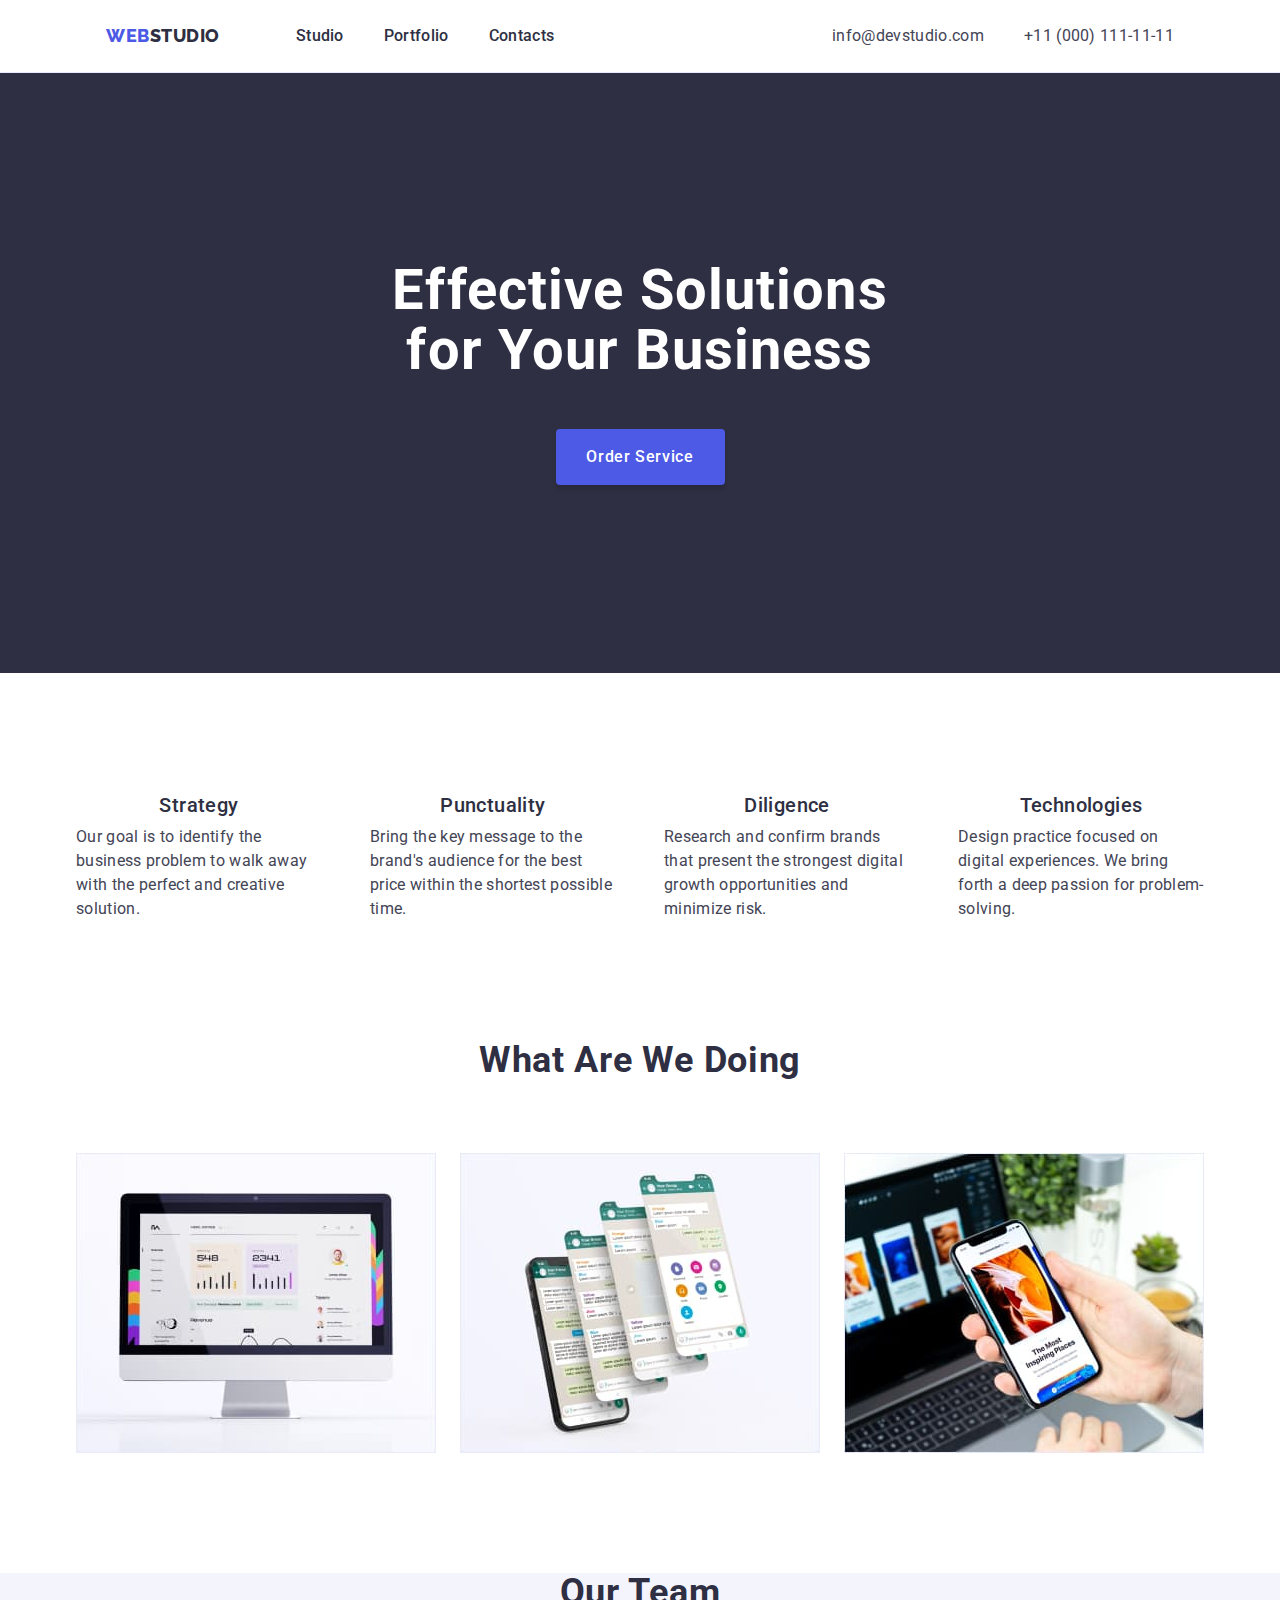
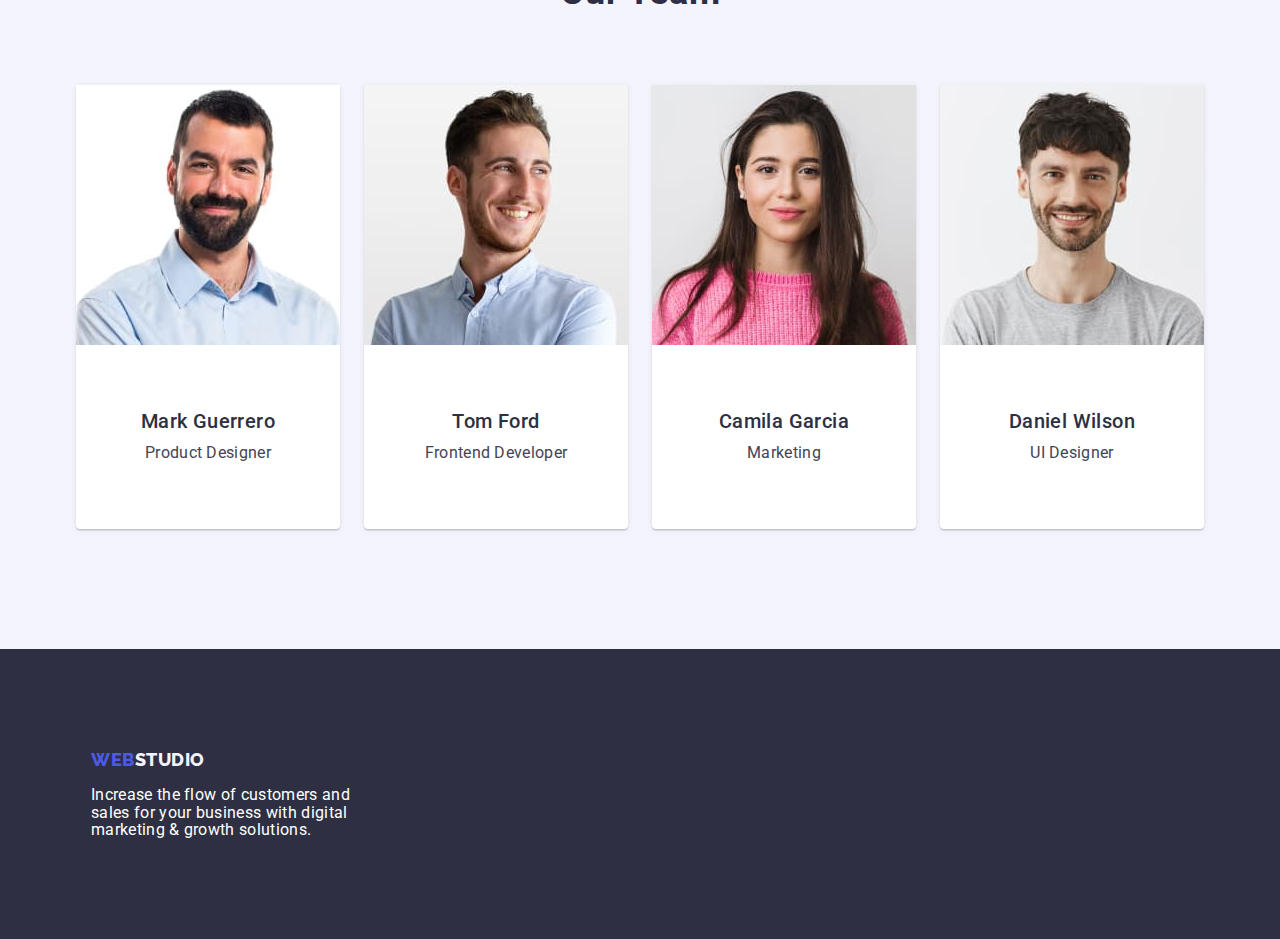
==== commit 5154608e: "fixes of styling" ====
--- a/index.html
+++ b/index.html
@@ -155,8 +155,10 @@
                 alt="Photo team member"
                 width="264"
                 height="260" />
-              <h3 class="title-name">Mark Guerrero</h3>
-              <p class="team-text">Product Designer</p>
+              <div class="team-member">
+                <h3 class="title-name">Mark Guerrero</h3>
+                <p class="team-text">Product Designer</p>
+              </div>
             </li>
             <li class="team-list-item">
               <img
@@ -165,8 +167,10 @@
                 alt="Photo team member"
                 width="264"
                 height="260" />
-              <h3 class="title-name">Tom Ford</h3>
-              <p class="team-text">Frontend Developer</p>
+              <div class="team-member">
+                <h3 class="title-name">Tom Ford</h3>
+                <p class="team-text">Frontend Developer</p>
+              </div>
             </li>
             <li class="team-list-item">
               <img
@@ -175,8 +179,10 @@
                 alt="Photo team member"
                 width="264"
                 height="260" />
-              <h3 class="title-name">Camila Garcia</h3>
-              <p class="team-text">Marketing</p>
+              <div class="team-member">
+                <h3 class="title-name">Camila Garcia</h3>
+                <p class="team-text">Marketing</p>
+              </div>
             </li>
             <li class="team-list-item">
               <img
@@ -185,8 +191,10 @@
                 alt="Photo team member"
                 width="264"
                 height="260" />
-              <h3 class="title-name">Daniel Wilson</h3>
-              <p class="team-text">UI Designer</p>
+              <div class="team-member">
+                <h3 class="title-name">Daniel Wilson</h3>
+                <p class="team-text">UI Designer</p>
+              </div>
             </li>
           </ul>
         </div>
--- a/css/style.css
+++ b/css/style.css
@@ -334,8 +334,6 @@
 
 .team-content {
   background-color: var(--color-cloud);
-  padding: 32px 16px;
-  border-radius: 0px 0px 4px 4px;
 }
 
 .team-list-item {
@@ -361,13 +359,19 @@
 }
 
 .team-text {
-  ont-weight: 400;
+  font-weight: 400;
   font-size: 16px;
   line-height: 1.5;
   letter-spacing: 0.02em;
   color: var(--color-slate);
   text-align: center;
 }
+
+.team-member {
+  padding: 32px 16px;
+  border-radius: 0px 0px 4px 4px;
+}
+
 /* footer */
 
 .page-footer {
@@ -420,6 +424,8 @@
   cursor: pointer;
   border: 1px solid var(--color-cornflower);
   border-radius: 4px;
+  min-height: 48px;
+  padding: 12px 24px;
 }
 
 .btn-iris:hover,
@@ -437,40 +443,12 @@
   margin-bottom: 72px;
 }
 
-.btn-all {
-  max-width: 69px;
-  min-height: 48px;
-  padding: 12px 24px;
-}
-
-.btn-web {
-  max-width: 120px;
-  min-height: 48px;
-  padding: 12px 24px;
-}
-
-.btn-app {
-  max-width: 78px;
-  min-height: 48px;
-  padding: 12px 24px;
-}
-
-.btn-design {
-  max-width: 101px;
-  min-height: 48px;
-  padding: 12px 24px;
-}
-
-.btn-market {
-  max-width: 126px;
-  min-height: 48px;
-  padding: 12px 24px;
-}
 .row-list {
   display: flex;
   flex-wrap: wrap;
   gap: var(--indent);
   row-gap: 48px;
+  column-gap: 24px;
   padding-bottom: 120px;
 }
 
@@ -482,15 +460,17 @@
   margin-bottom: 32px;
 }
 
-.im .row-container {
-  margin-bottom: 32px, 16px;
+.row-container {
+  padding: 32px, 16px;
   border: 1px solid #e7e9fc;
-}
-
-.row-titel {
+  border-top: none;
+}
+
+.row-title {
   font-weight: 500;
   font-size: 20px;
   line-height: 1.2;
+  margin-bottom: 8px;
   text-align: center;
   letter-spacing: 0.02em;
   text-transform: capitalize;
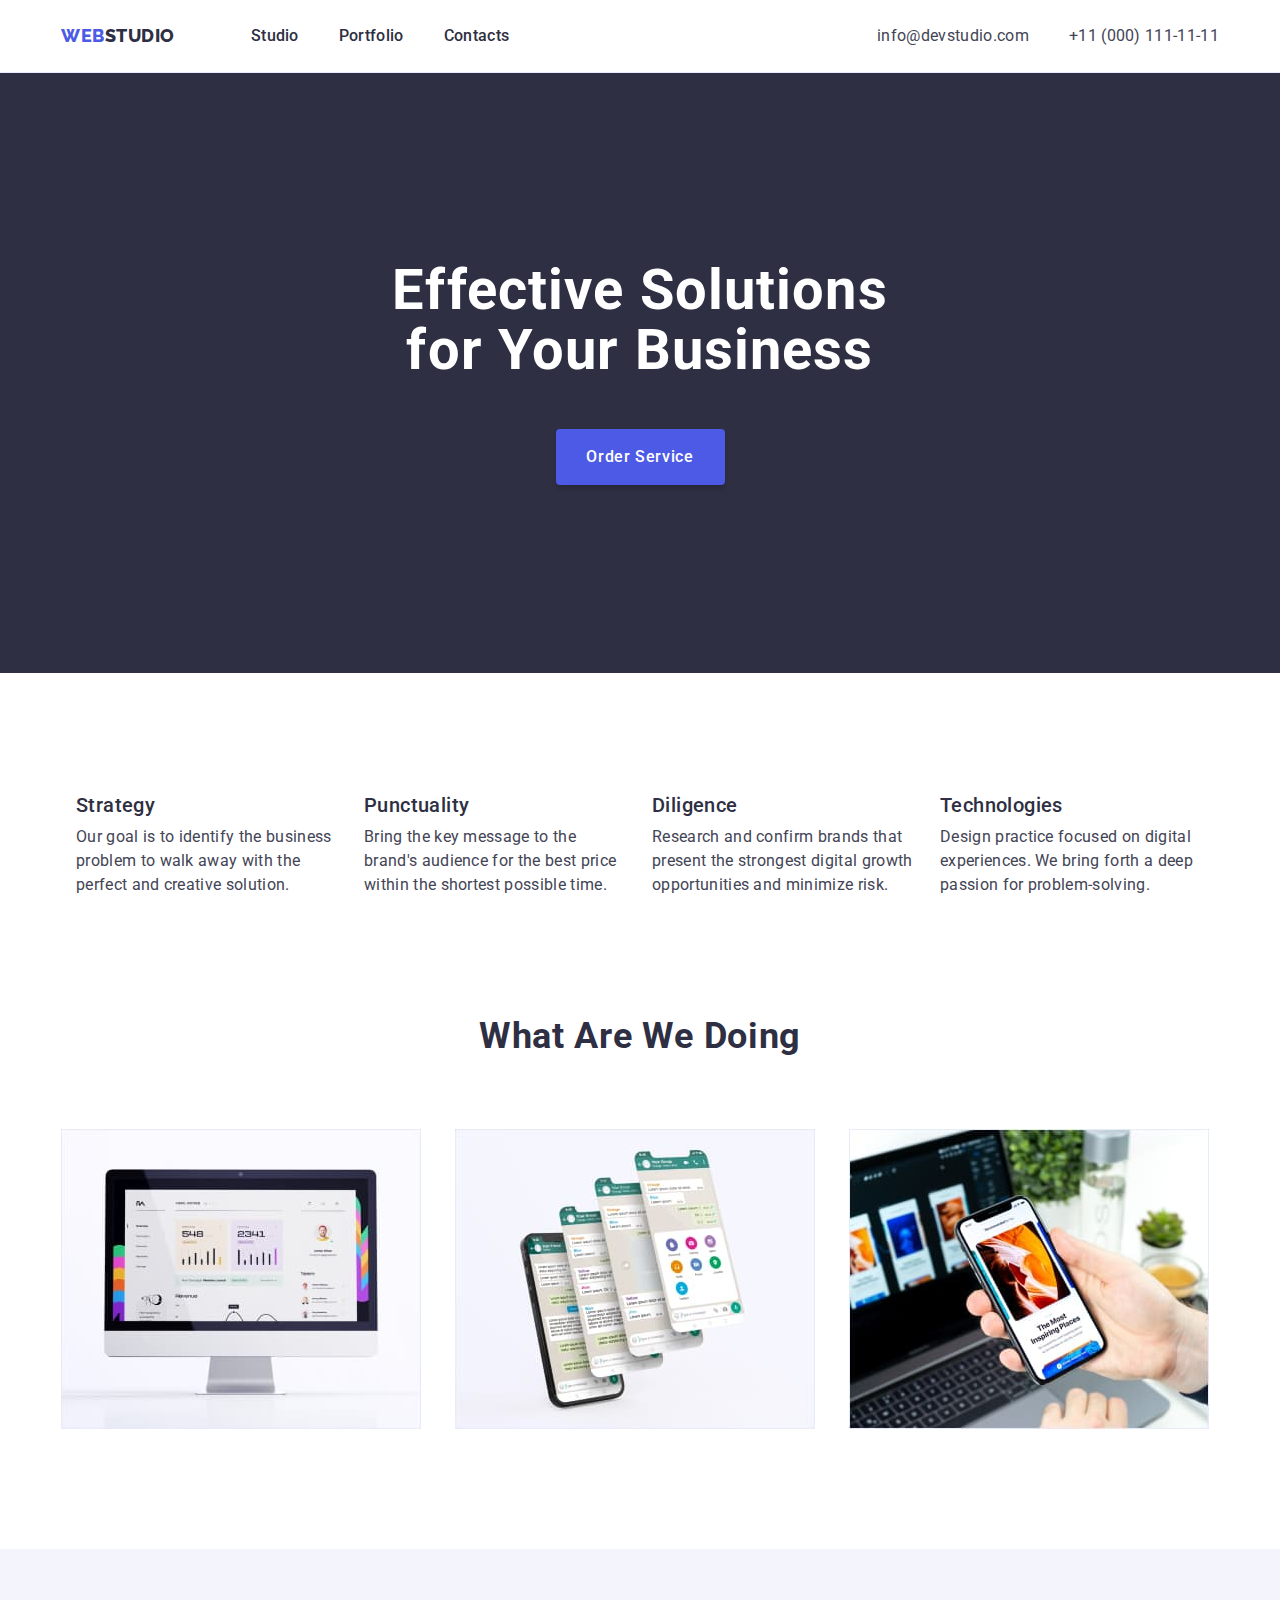
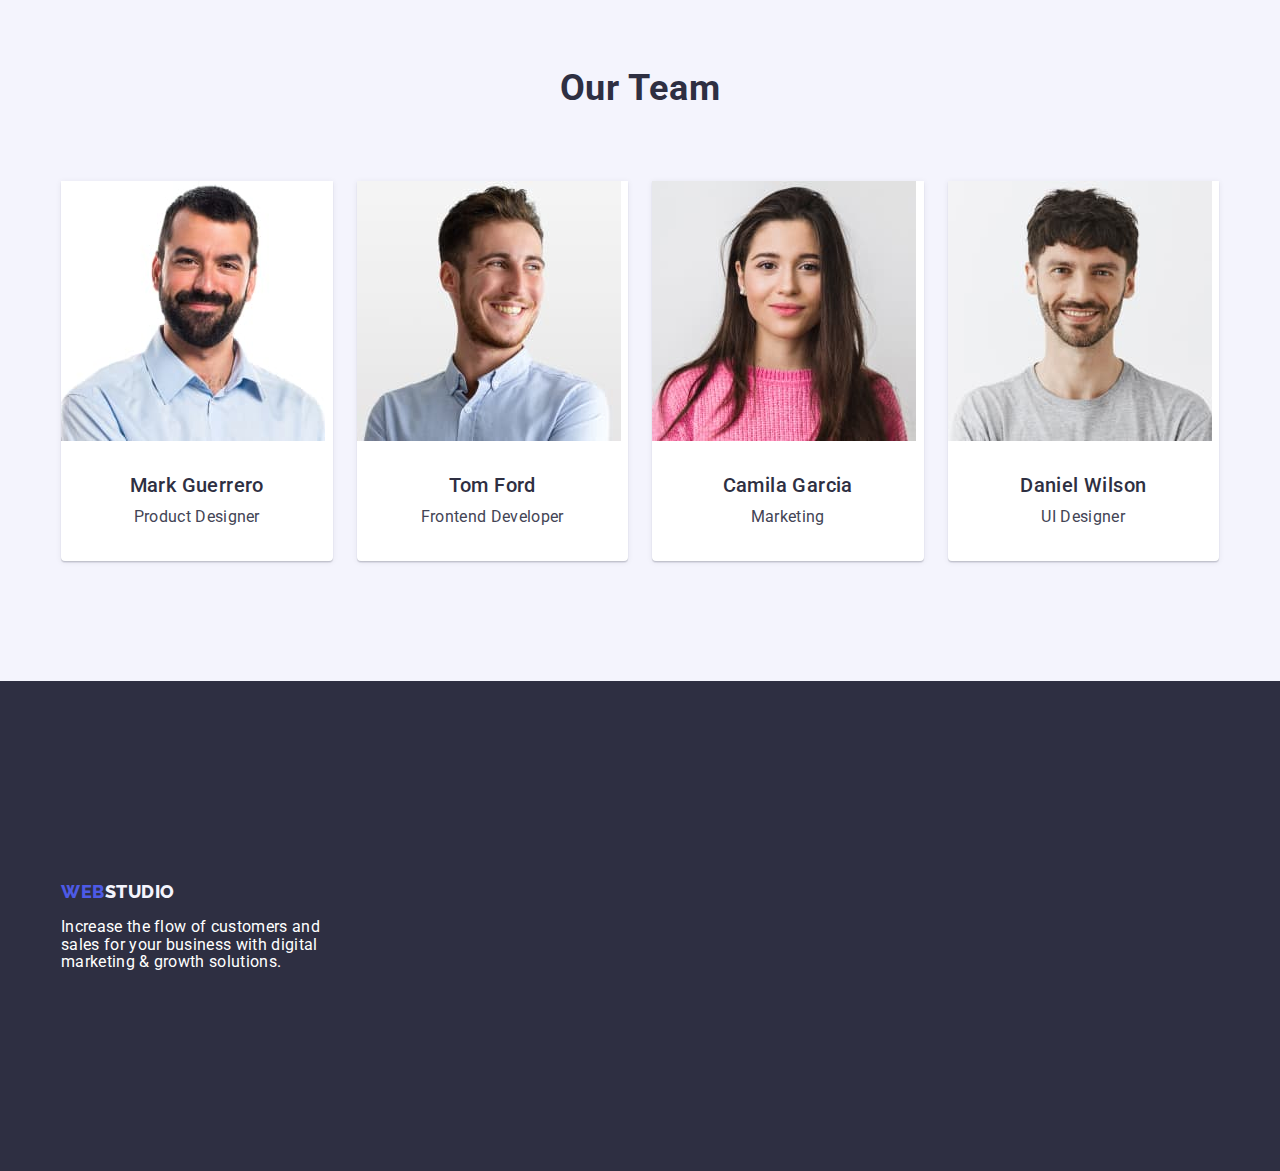
==== commit d2666005: "some more fixing of css" ====
--- a/index.html
+++ b/index.html
@@ -156,7 +156,7 @@
                 width="264"
                 height="260" />
               <div class="team-member">
-                <h3 class="title-name">Mark Guerrero</h3>
+                <h3 class="title-name title-centre">Mark Guerrero</h3>
                 <p class="team-text">Product Designer</p>
               </div>
             </li>
@@ -168,7 +168,7 @@
                 width="264"
                 height="260" />
               <div class="team-member">
-                <h3 class="title-name">Tom Ford</h3>
+                <h3 class="title-name title-centre">Tom Ford</h3>
                 <p class="team-text">Frontend Developer</p>
               </div>
             </li>
@@ -180,7 +180,7 @@
                 width="264"
                 height="260" />
               <div class="team-member">
-                <h3 class="title-name">Camila Garcia</h3>
+                <h3 class="title-name title-centre">Camila Garcia</h3>
                 <p class="team-text">Marketing</p>
               </div>
             </li>
@@ -192,7 +192,7 @@
                 width="264"
                 height="260" />
               <div class="team-member">
-                <h3 class="title-name">Daniel Wilson</h3>
+                <h3 class="title-name title-centre">Daniel Wilson</h3>
                 <p class="team-text">UI Designer</p>
               </div>
             </li>
--- a/css/style.css
+++ b/css/style.css
@@ -79,8 +79,6 @@
   flex-direction: row;
   align-items: center;
   justify-content: space-between;
-  padding-left: 15px;
-  padding-right: 15px;
 }
 
 .page-header {
@@ -105,7 +103,6 @@
   color: var(--color-iris);
   /* pozition */
   margin-right: 76px;
-  margin-left: 15px;
 }
 
 .nav-link > span {
@@ -125,8 +122,7 @@
   flex-direction: row;
   align-items: flex-start;
   gap: 40px;
-  padding-top: 24px;
-  padding-bottom: 24px;
+  padding: 24px 0;
 }
 
 .contact-list {
@@ -134,7 +130,6 @@
   align-items: center;
   justify-content: space-between;
   gap: 40px;
-  margin-right: 15px;
   padding-top: 24px;
   padding-bottom: 24px;
 }
@@ -145,7 +140,9 @@
   line-height: 1.5;
   color: var(--color-navy-blue);
   letter-spacing: 0.02em;
-}
+  padding: 24px 0;
+}
+
 .nav-link-list:hover,
 .nav-link-list:focus {
   color: var(--color-ocean);
@@ -239,21 +236,23 @@
 }
 
 .list-container {
-  display: flex;
   width: 1128px;
+}
+
+.list-content {
+  display: flex;
   align-items: flex-start;
-  justify-content: space-between;
-}
-
-.list-content {
-  display: flex;
-  align-items: flex-start;
+  justify-content: flex-start;
   gap: 24px;
 }
 
 .list-content-item {
-  margin-right: 24px;
-  flex-basis: calc((100% - 3 * 24px) / 4);
+  list-style-type: none;
+  flex-basis: calc((100% - 72px) / 4);
+}
+
+.title-centre {
+  text-align: center;
 }
 
 .title {
@@ -278,15 +277,6 @@
   overflow: hidden;
 }
 
-/* subjekt */
-.header-container,
-.content-container,
-.team-container,
-.footer-container,
-.portfolio-container {
-  width: 1128px;
-}
-
 .subjekt,
 .team-content {
   padding-bottom: 120px;
@@ -299,6 +289,10 @@
   align-items: center;
   justify-content: space-between;
   gap: 24px;
+}
+
+.part-list-item {
+  width: calc((100% - 48px) / 3);
 }
 
 .title-desc {
@@ -316,7 +310,6 @@
   font-weight: 500;
   font-size: 20px;
   line-height: 1.2;
-  text-align: center;
   letter-spacing: 0.02em;
   text-transform: capitalize;
   color: var(--color-navy-blue);
@@ -334,28 +327,15 @@
 
 .team-content {
   background-color: var(--color-cloud);
+  padding: 120px 0;
 }
 
 .team-list-item {
   background-color: var(--color-white);
-  display: flex;
-  flex-direction: column;
-  justify-content: center;
-  align-items: center;
-  padding: 0px 0px 32px;
   box-shadow: 0px 1px 6px rgba(46, 47, 66, 0.08),
     0px 1px 1px rgba(46, 47, 66, 0.16), 0px 2px 1px rgba(46, 47, 66, 0.08);
   border-radius: 0px 0px 4px 4px;
-  flex-basis: calc((100% - 3 * 24px) / 4);
-}
-
-.team-img {
-  margin-bottom: 32px;
-}
-
-.title-name {
-  text-align: center;
-  margin-bottom: 8px;
+  width: calc((100% - 72px) / 4);
 }
 
 .team-text {
@@ -376,7 +356,7 @@
 
 .page-footer {
   background-color: var(--color-navy-blue);
-  padding: 100px, 0;
+  padding: 100px 0;
 }
 
 .footer-link {
@@ -388,7 +368,6 @@
   text-transform: uppercase;
   color: var(--color-iris);
   display: inline-block;
-  margin-left: 15px;
   margin-bottom: 16px;
   padding-top: 100px;
 }
@@ -402,7 +381,6 @@
   letter-spacing: 0.02em;
   width: 264px;
   margin-right: 1020px;
-  margin-left: 15px;
   padding-bottom: 100px;
 }
 
@@ -445,6 +423,7 @@
 
 .row-list {
   display: flex;
+  width: 1128px;
   flex-wrap: wrap;
   gap: var(--indent);
   row-gap: 48px;
@@ -453,16 +432,12 @@
 }
 
 .row-list-item {
-  flex-basis: calc((100%-48px) / 3);
-}
-
-.row-img {
-  margin-bottom: 32px;
+  width: calc((100% - 48px) / 3);
 }
 
 .row-container {
-  padding: 32px, 16px;
-  border: 1px solid #e7e9fc;
+  padding: 32px 16px;
+  border: 1px solid var(--color-cornflower);
   border-top: none;
 }
 
@@ -471,7 +446,6 @@
   font-size: 20px;
   line-height: 1.2;
   margin-bottom: 8px;
-  text-align: center;
   letter-spacing: 0.02em;
   text-transform: capitalize;
   color: var(--color-navy-blue);
